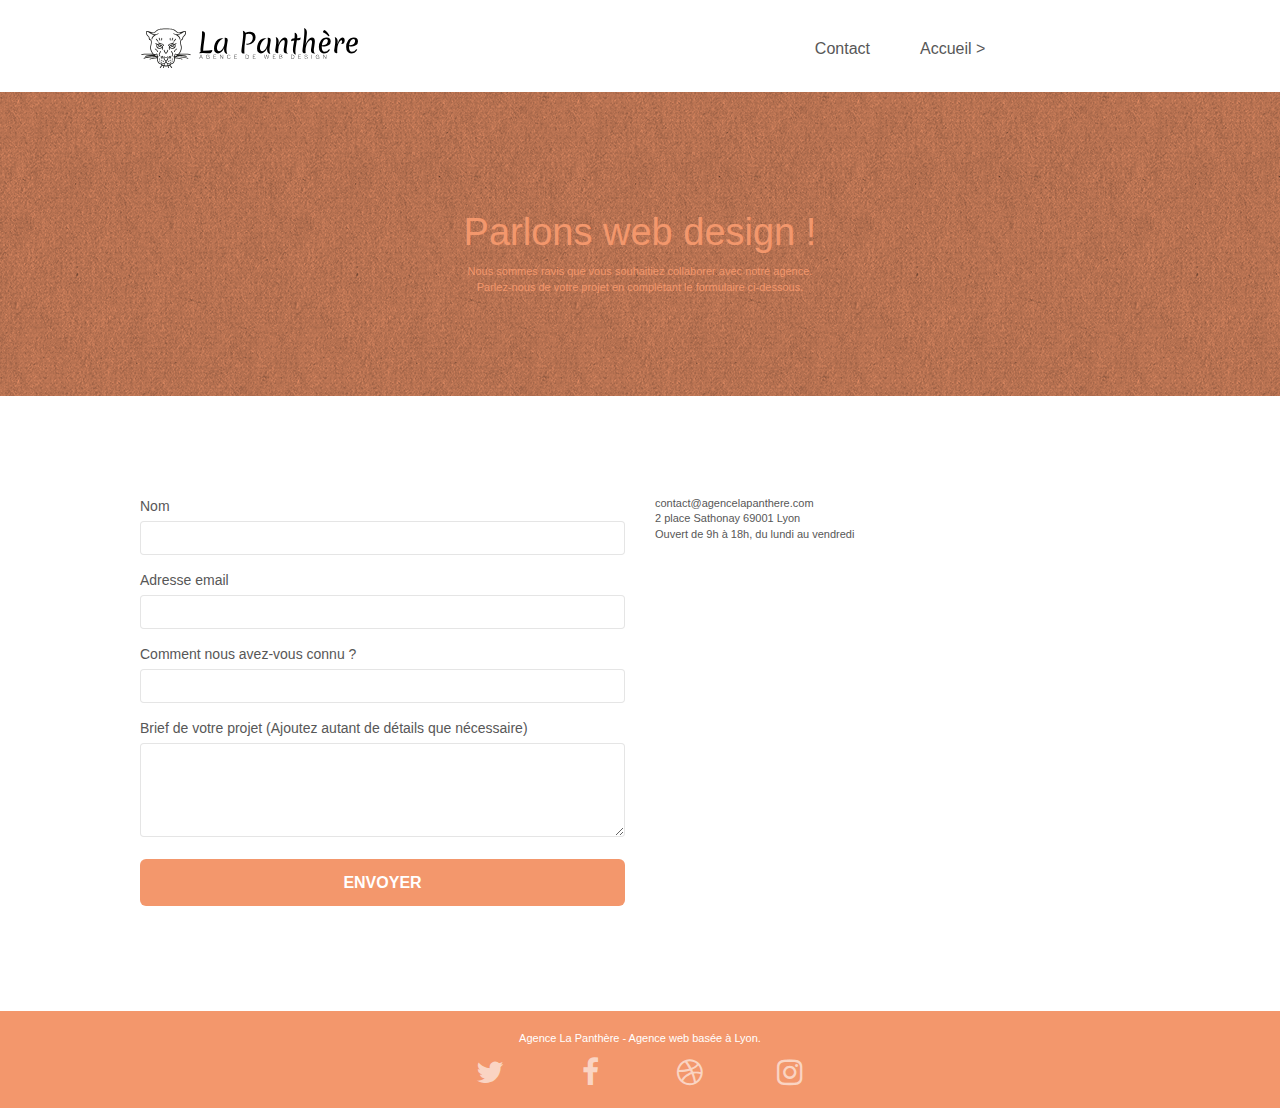
==== page2.html @ 28241323 "changing css path" ====
<!doctype html>
<html lang="fr">
<head>
    <meta charset="UTF-8">
	<!-- https://stackoverflow.com/questions/60154236/is-viewport-fit-cover-no-longer-working-on-the-ios-safari (fit-cover is no longer worjking on the IOS safari / Iphones...) -->
    <meta name="viewport" content="width=device-width, initial-scale=1.0, viewport-fit=cover">
    <meta name="keywords" content="Entreprise webdesign Lyon,Création de sites Web,Web design,Stratégie,Illustrations,Développement de sites Web,Agence de création de sites Web,Agence de marketing en ligne">
    <meta name="description" content="Notre agence de création de sites Web située à Lyon est spécialisée dans la conception et le développement de sites Web professionnels de qualité supérieure. Nous travaillons en étroite collaboration avec nos clients pour comprendre leurs besoins et leur offrir des solutions sur mesure qui répondent à leurs objectifs commerciaux. Que vous soyez une petite entreprise ou une grande organisation, nous avons l'expertise et les outils nécessaires pour vous aider à réussir en ligne.">
    <link rel="shortcut icon" type="image/png" href="favicon.jpg">
    
	<!-- lien modifié mise en page -->
	<link rel="stylesheet" type="text/css" href="./css/bootstrap.css">
	<link rel="stylesheet" type="text/css" href="style.css">
	<link rel="stylesheet" type="text/css" href="./css/font-awesome.css">
	<link rel="stylesheet" type="text/css" href="./css/et-line.css">
	
    <!-- Not found the first 3 scripts, maybe for later ? -->
	<script src="./js/jquery-2.1.0.min.js"></script>
	<script src="./js/bootstrap.min.js"></script>
	<script src="./js/blocs.min.js"></script>
	<script src="./js/jqBootstrapValidation.js"async></script>
	<script src="./js/formHandler.js"async></script>
    <title>La Panthère Contact</title>

    
<!-- Analytics -->
 
<!-- Analytics END -->
    
</head>
<body id="page2">
<!-- Principal conteneur -->
<div class="page-container">
    
<!-- bloc-0 -->
<header class="bloc bgc-white l-bloc " id="bloc-0">
	<div class="container bloc-sm">
		
		<nav class="navbar row">
			<div class="navbar-header">
				<a class="navbar-brand" href="index.html"><img src="img/agence-la-panthere-monochrome.svg" alt="atlanta web design logo" height="40" /></a>
			</div>
			<div class="collapse navbar-collapse navbar-1 special-dropdown-nav">
				<ul class="site-navigation nav navbar-nav">
					<li>
						<a href="index.html">Accueil &gt;</a>
					</li>
					<li>
						<a href="page2.html">Contact </a>
					</li>
				</ul>
			</div>
		</nav>
	</div>
</header>
<!-- bloc-0 END -->

<main>
<!-- bloc-6 -->
<div class="bloc bg-dots-bg bg-repeat bgc-atomic-tangerine d-bloc bloc-bg-texture texture-paper" id="bloc-6">
	<div class="container bloc-lg">
		<div class="row">
			<div class="col-sm-12">
				<h1 class="text-center hero-bloc-text tc-white">
					Parlons web design !
				</h1>
				<p class="text-center mg-lg tc-white tight-width-whitespace">
					Nous sommes ravis que vous souhaitiez collaborer avec notre agence.<br>
					Parlez-nous de votre projet en complétant le formulaire ci-dessous.
				</p>
			</div>
		</div>
	</div>
</div>
<!-- bloc-6 END -->

<!-- bloc-7 -->
<div class="bloc bgc-white l-bloc" id="bloc-7">
	<div class="container bloc-lg">
		<div class="row">
			<div class="col-sm-6">
				<form id="form_1" novalidate success-msg="Your message has been sent." fail-msg="Sorry it seems that our mail server is not responding, Sorry for the inconvenience!">
					<div class="form-group">
						<label>
							Nom
						</label>
						<input id="name" class="form-control" required />
					</div>
					<div class="form-group">
						<label>
							Adresse email
						</label>
						<input id="email" class="form-control" type="email" required />
					</div>
					<div class="form-group">
						<label>
							Comment nous avez-vous connu ?
						</label>
						<input class="form-control" type="email" required id="input_504" />
					</div>
					<div class="form-group">
						<label>
							Brief de votre projet (Ajoutez autant de détails que nécessaire)<br>
						</label><textarea id="message" class="form-control" rows="4" cols="50" required></textarea>
					</div> 
					<button class="bloc-button btn btn-lg btn-block cta-hero btn-atomic-tangerine" type="submit">
						Envoyer
					</button>
				</form>
			</div>
			<div class="col-sm-6">
				<p>
					contact@agencelapanthere.com<br>2 place Sathonay 69001 Lyon<br>Ouvert de 9h à 18h, du lundi au vendredi<br>
				</p>
			</div>
		</div>
	</div>
</div>
<!-- bloc-7 END -->

<!-- ScrollToTop Button -->
<a class="bloc-button btn btn-d scrollToTop" onclick="scrollToTarget('1')"><span class="fa fa-chevron-up"></span></a>
<!-- ScrollToTop Button END-->
</main>

<!-- Footer - bloc-8 -->
<footer class="bloc bgc-atomic-tangerine d-bloc" id="bloc-8">
	<div class="container bloc-sm">
		<div class="row">
			<div class="col-sm-12">
				<p class="text-center white">
					Agence La Panthère - Agence web basée à Lyon.<br>
				</p>
				<div class="row row-no-gutters social">
					<div class="col-sm-3">
						<div class="text-center">
							<a class="social" href="index.html"><span class="fa fa-twitter icon-md"></span></a>
						</div>
					</div>
					<div class="col-sm-3">
						<div class="text-center">
							<a class="social" href="index.html"><span class="fa fa-facebook icon-md"></span></a>
						</div>
					</div>
					<div class="col-sm-3">
						<div class="text-center">
							<a class="social" href="index.html"><span class="fa fa-dribbble icon-md"></span></a>
						</div>
					</div>
					<div class="col-sm-3">
						<div class="text-center">
							<a class="social" href="index.html"><span class="fa fa-instagram icon-md"></span></a>
						</div>
					</div>
				</div>
			</div>
		</div>
	</div>
</footer>
<!-- Footer - bloc-8 END -->

</div>
<!-- Principal conteneur END -->
    

</body>
</html>
---- style.css ----
body {
    margin: 0;
    padding: 0;
    background: #FFF;
    overflow-x: hidden;
    -webkit-font-smoothing: antialiased;
    -moz-osx-font-smoothing: grayscale;
}

a,
button {
    transition: all .3s ease-in-out;
    outline: none!important;
}

a:hover {
    text-decoration: none;
    cursor: pointer;
}

#page-loading-blocs-notifaction {
    position: fixed;
    top: 0;
    bottom: 0;
    width: 100%;
    z-index: 100000;
    background: #FFFFFF url("img/pageload-spinner.gif") no-repeat center center;
}

.bloc {
    width: 100%;
    clear: both;
    background: 50% 50% no-repeat;
    padding: 0 50px;
    -webkit-background-size: cover;
    -moz-background-size: cover;
    -o-background-size: cover;
    background-size: cover;
    position: relative;
}

.bloc .container {
    padding-left: 0;
    padding-right: 0;
}

.bloc-lg {
    padding: 100px 50px;
}

.bloc-md {
    padding: 50px;
}

.bloc-sm {
    padding: 20px 50px;
}

.bg-center,
.bg-l-edge,
.bg-r-edge,
.bg-t-edge,
.bg-b-edge,
.bg-tl-edge,
.bg-bl-edge,
.bg-tr-edge,
.bg-br-edge,
.bg-repeat {
    -webkit-background-size: auto!important;
    -moz-background-size: auto!important;
    -o-background-size: auto!important;
    background-size: auto!important;
}

.bg-repeat {
    background: repeat;
}

.bg-t-edge {
    background: top no-repeat;
}

.bloc-bg-texture::before {
    content: "";
    background-size: 2px 2px;
    position: absolute;
    top: 0;
    bottom: 0;
    left: 0;
    right: 0;
}

.texture-paper::before {
    background: url("img/texture-paper.png");
    background-size: 280px 280px;
}

.b-parallax {
    background-attachment: fixed;
}

.d-bloc {
    color: rgba(255, 255, 255, .7);
}

.d-bloc button:hover {
    color: rgba(255, 255, 255, .9);
}

.d-bloc .icon-round,
.d-bloc .icon-square,
.d-bloc .icon-rounded,
.d-bloc .icon-semi-rounded-a,
.d-bloc .icon-semi-rounded-b {
    border-color: rgba(255, 255, 255, .9);
}

.d-bloc .divider-h span {
    border-color: rgba(255, 255, 255, .2);
}

.d-bloc .a-btn,
.d-bloc .navbar a,
.d-bloc .navbar-brand,
.d-bloc a .icon-sm,
.d-bloc a .icon-md,
.d-bloc a .icon-lg,
.d-bloc a .icon-xl,
.d-bloc h1 a,
.d-bloc h2 a,
.d-bloc h3 a,
.d-bloc h4 a,
.d-bloc h5 a,
.d-bloc h6 a,
.d-bloc p a {
    color: rgba(255, 255, 255, .6);
}

.d-bloc .a-btn:hover,
.d-bloc .navbar a:hover,
.d-bloc .navbar-brand:hover,
.d-bloc a:hover .icon-sm,
.d-bloc a:hover .icon-md,
.d-bloc a:hover .icon-lg,
.d-bloc a:hover .icon-xl,
.d-bloc h1 a:hover,
.d-bloc h2 a:hover,
.d-bloc h3 a:hover,
.d-bloc h4 a:hover,
.d-bloc h5 a:hover,
.d-bloc h6 a:hover,
.d-bloc p a:hover {
    color: rgba(255, 255, 255, 1);
}

.d-bloc .navbar-toggle .icon-bar {
    background: rgba(255, 255, 255, 1);
}

.d-bloc .btn-wire,
.d-bloc .btn-wire:hover {
    color: rgba(255, 255, 255, 1);
    border-color: rgba(255, 255, 255, 1);
}

.d-bloc .panel {
    color: rgba(0, 0, 0, .5);
}

.d-bloc .panel button:hover {
    color: rgba(0, 0, 0, .7);
}

.d-bloc .panel icon {
    border-color: rgba(0, 0, 0, .7);
}

.d-bloc .panel .divider-h span {
    border-color: rgba(0, 0, 0, .1);
}

.d-bloc .panel .a-btn {
    color: rgba(0, 0, 0, .6);
}

.d-bloc .panel .a-btn:hover {
    color: rgba(0, 0, 0, 1);
}

.d-bloc .panel .btn-wire,
.d-bloc .panel .btn-wire:hover {
    color: rgba(0, 0, 0, .7);
    border-color: rgba(0, 0, 0, .3);
}

.d-bloc .panel,
.l-bloc {
    color: rgba(0, 0, 0, .5);
}

.d-bloc .panel button:hover,
.l-bloc button:hover {
    color: rgba(0, 0, 0, .7);
}

.l-bloc .icon-round,
.l-bloc .icon-square,
.l-bloc .icon-rounded,
.l-bloc .icon-semi-rounded-a,
.l-bloc .icon-semi-rounded-b {
    border-color: rgba(0, 0, 0, .7);
}

.d-bloc .panel .divider-h span,
.l-bloc .divider-h span {
    border-color: rgba(0, 0, 0, .1);
}

.d-bloc .panel .a-btn,
.l-bloc .a-btn,
.l-bloc .navbar a,
.l-bloc .navbar-brand,
.l-bloc a .icon-sm,
.l-bloc a .icon-md,
.l-bloc a .icon-lg,
.l-bloc a .icon-xl,
.l-bloc h1 a,
.l-bloc h2 a,
.l-bloc h3 a,
.l-bloc h4 a,
.l-bloc h5 a,
.l-bloc h6 a,
.l-bloc p a {
    color: rgba(0, 0, 0, .6);
}

.d-bloc .panel .a-btn:hover,
.l-bloc .a-btn:hover,
.l-bloc .navbar a:hover,
.l-bloc .navbar-brand:hover,
.l-bloc a:hover .icon-sm,
.l-bloc a:hover .icon-md,
.l-bloc a:hover .icon-lg,
.l-bloc a:hover .icon-xl,
.l-bloc h1 a:hover,
.l-bloc h2 a:hover,
.l-bloc h3 a:hover,
.l-bloc h4 a:hover,
.l-bloc h5 a:hover,
.l-bloc h6 a:hover,
.l-bloc p a:hover {
    color: rgba(0, 0, 0, 1);
}

.l-bloc .navbar-toggle .icon-bar {
    color: rgba(0, 0, 0, .6);
}

.d-bloc .panel .btn-wire,
.d-bloc .panel .btn-wire:hover,
.l-bloc .btn-wire,
.l-bloc .btn-wire:hover {
    color: rgba(0, 0, 0, .7);
    border-color: rgba(0, 0, 0, .3);
}

.voffset {
    margin-top: 30px;
}

.voffset-lg {
    margin-top: 80px;
}

.row-no-gutters {
    margin-right: 0;
    margin-left: 0;
}

.row.row-no-gutters > [class^="col-"],
.row.row-no-gutters > [class*=" col-"] {
    padding-right: 0;
    padding-left: 0;
}

#bloc-1-hero h1 {
    font-size: 32px;
}

.navbar {
    margin-bottom: 0;
    z-index: 1;
}

.navbar-brand {
    height: auto;
    padding: 3px 15px;
    font-size: 25px;
    font-weight: normal;
    font-weight: 600;
    line-height: 44px;
}

.navbar-brand img {
    max-height: 200px;
    margin: 0 5px 0 0;
    display: inline;
}

.navbar-brand img[src$=svg] {
    min-width: 100px;
}

.nav-center .navbar-brand img {
    margin: 0;
}

.navbar .nav {
    padding-top: 2px;
    margin-right: -16px;
    float: right;
    z-index: 1;
}

.nav > li {
    float: left;
    margin-top: 4px;
    font-size: 16px;
}

.navbar-nav .open .dropdown-menu > li > a {
    text-align: inherit;
}

.nav > li a:hover,
.nav > li a:focus {
    background: transparent;
}

.navbar-toggle {
    margin: 10px 10px 0 0;
    border: 0px;
}

.navbar-toggle:hover {
    background: transparent!important;
}

.navbar-toggle .icon-bar {
    background-color: rgba(0, 0, 0, .5);
    width: 26px;
}

.nav-invert .navbar .nav {
    float: left;
}

.nav-invert .navbar-header,
.nav-invert .navbar-brand {
    float: right;
    position: relative;
    z-index: 2;
}

@media (min-width: 768px) {
    .site-navigation {
    display: flex;
    gap: 2rem;
    min-width: 100%;
    position: absolute;
    top: 50%;
    left: -13%;
    transform: translate(0, -50%);
    -webkit-transform: translateY(-50%);
    flex-direction: row-reverse;
    }
    .nav > li .dropdown-menu a,
    .nav > li .dropdown-menu a:hover {
        color: #484848;
    }
    .nav-invert .site-navigation {
        left: 0;
        right: 0;
    }
    .nav-center {
        text-align: center;
    }
    .nav-center .navbar-header {
        width: 100%;
    }
    .nav-center .navbar-header,
    .nav-center .navbar-brand,
    .nav-center .nav > li {
        float: none;
        display: inline-block;
    }
    .nav-center .site-navigation {
        position: relative;
        width: 100%;
        right: 0;
        margin-right: 0px;
        margin-top: 20px;
    }
    .nav-center.mini-nav .navbar-toggle {
        float: none;
        margin: 10px auto 0;
    }
}

.nav > li > .dropdown a {
    background: none!important;
    display: block;
    padding: 14px 15px;
}

nav .caret {
    margin: 0 5px;
}

.dropdown-menu .dropdown-menu {
    top: -8px;
    left: 100%;
}

.dropdown-menu .dropmenu-flow-right {
    top: 100%;
    left: 0;
    margin-left: -1px;
    border-top-left-radius: 0;
    border-top-right-radius: 0;
}

.dropdown-menu .dropdown span {
    border: 4px solid black;
    border-top-color: transparent;
    border-right-color: transparent;
    border-bottom-color: transparent;
    margin: 6px -5px 0 0!important;
    float: right;
}

.mg-md {
    margin-top: 10px;
    margin-bottom: 20px;
}

.mg-lg {
    margin-top: 10px;
    margin-bottom: 40px;
}

.btn {
    margin: 0 5px 5px 0;
}

.btn.pull-right {
    margin: 0 0 5px 5px;
}

.btn-d,
.btn-d:hover,
.btn-d:focus {
    color: #FFF;
    background: rgba(0, 0, 0, .3);
}

button {
    outline: none!important;
}

.btn-rd {
    border-radius: 40px;
}

.btn-clean {
    border: 1px solid rgba(0, 0, 0, .08);
    border-bottom-color: rgba(0, 0, 0, .1);
    text-shadow: 0 1px 0 rgba(0, 0, 1, .1);
    box-shadow: 0 1px 3px rgba(0, 0, 1, .25), inset 0 1px 0 0 rgba(255, 255, 255, .15);
}

.icon-md {
    font-size: 30px!important;
}

.icon-lg {
    font-size: 60px!important;
}

.sm-shadow {
    text-shadow: 0 1px 2px rgba(0, 0, 0, .3);
}

.panel-sq,
.panel-sq .panel-heading,
.panel-sq .panel-footer {
    border-radius: 0;
}

.panel-rd {
    border-radius: 30px;
}

.panel-rd .panel-heading {
    border-radius: 29px 29px 0 0;
}

.panel-rd .panel-footer {
    border-radius: 0 0 29px 29px;
}

.form-control {
    border-color: rgba(0, 0, 0, .1);
    box-shadow: none;
}

.scrollToTop {
    width: 40px;
    height: 40px;
    position: fixed;
    bottom: 20px;
    right: 20px;
    opacity: 0;
    z-index: 500;
    transition: all .3s ease-in-out;
}

.scrollToTop span {
    margin-top: 6px;
}

.showScrollTop {
    font-size: 14px;
    opacity: 1;
}

a[data-lightbox] {
    position: relative;
    display: block;
    text-align: center;
}

a[data-lightbox]:hover::before {
    content: "+";
    font-family: "HelveticaNeue-Light", "Helvetica Neue Light", "Helvetica Neue", Helvetica, Arial;
    font-size: 32px;
    width: 50px;
    height: 50px;
    margin-left: -25px;
    border-radius: 50%;
    background: rgba(0, 0, 0, .6);
    color: #FFF;
    font-weight: 100;
    z-index: 1;
    position: absolute;
    top: 50%;
    transform: translateY(-50%);
    -webkit-transform: translateY(-50%);
}

a[data-lightbox]:hover img {
    opacity: 0.6;
    -webkit-animation-fill-mode: none;
    animation-fill-mode: none;
}

#lightbox-modal {
    display: flex;
    align-items: center;
}

#lightbox-modal .modal-dialog {
    width: 90%;
    max-width: 900px;
    margin: 0 auto 0;
}

#lightbox-modal .modal-dialog img {
    max-height: 90vh;
    margin: 0 auto;
}

.lightbox-caption {
    padding: 20px;
    color: #FFF;
    background: rgba(0, 0, 0, .5);
    position: absolute;
    left: 15px;
    right: 15px;
    bottom: 5px;
}

.close-lightbox {
    color: #FFF;
    font-size: 30px;
    position: absolute;
    top: 20px;
    right: 20px;
    z-index: 20;
    background: rgba(0, 0, 0, .5);
    border: none;
    line-height: 30px;
    padding: 0 9px 5px;
    opacity: 0.3;
}

.close-lightbox:hover,
.next-lightbox:hover,
.prev-lightbox:hover {
    opacity: 1.0;
    color: #FFF;
}

.next-lightbox,
.prev-lightbox {
    font-size: 20px;
    color: rgba(255, 255, 255, .9);
    background: rgba(0, 0, 0, .5);
    transition: all .2s ease-in-out;
    position: absolute;
    top: 45%;
    z-index: 1;
    opacity: 0.4;
}

.next-lightbox {
    padding: 6px 8px 1px 13px;
    right: 25px;
}

.prev-lightbox {
    padding: 6px 13px 1px 10px;
    left: 25px;
}

.snapshot-lb .modal-body {
    padding-bottom: 45px;
}

.snapshot-lb .lightbox-caption {
    padding: 0;
    color: rgba(0, 0, 0, .5);
    background: none;
}

h1,
h2,
h3,
h4,
h5,
h6,
p,
label,
.btn,
a {
    font-family: "helvetica";
    font-weight: 400;
    color: #575757!important;
}

.container {
    max-width: 1000px;
}

.hero-bloc-text {
    font-size: 38px;
}

.hero-bloc-text-sub {
    font-size: 36px;
}

.statement-bloc-text {
    line-height: 26px;
    font-style: italic;
    font-size: 20px;
    text-align: center;
    font-weight: lighter;
    max-width: 520px;
    margin: auto auto auto auto;
}

p {
    font-size: 11px;
}

.tight-width-whitespace {
    max-width: 600px;
    margin: auto auto auto auto;
}

.h1 {
    font-size: 20px;
    font-family: "Open Sans";
}

.cta-hero {
    margin-top: 22px;
    color: #FFFFFF!important;
    text-transform: uppercase;
    padding: 12px 28px 12px 28px;
    font-size: 16px;
    font-weight: 700;
}

.social {
    max-width: 400px;
    margin: auto auto auto auto;
}

h2 {
    font-size: 22px;
    line-height: 1.4em;
}

h3 {
    font-size: 15px;
    text-transform: uppercase;
    font-weight: 700;
    color: #333333!important;
}

.med-width-whitespace {
    max-width: 800px;
    margin: auto auto auto auto;
    box-shadow: 0px 0px 0px #000000;
}

h1 {
    color: #333333!important;
}

h4 {
    color: #333333!important;
}

.icons {
    margin-bottom: 14px;
    margin-top: 24px;
}

.white {
    color: #FFFFFF!important;
}

.portfolio-thumb {
    margin-bottom: 24px;
}

.portfolio-row {
    margin-bottom: 44px;
    margin-top: 50px;
}

.avatar {
    box-shadow: 0px 4px 9px rgba(0, 0, 0, 0.3);
}

.black-background {
    background-color: rgba(165, 147, 99, 0.7);
    padding: 40px 40px 40px 40px;
}

.bold-link {
    font-weight: 900;
    text-decoration: underline!important;
}

.bgc-white {
    background-color: #FFFFFF;
}

.bgc-dark-slate-blue {
    background-color: #364577;
}

.bgc-atomic-tangerine {
    background-color: #F3976C;
}

.tc-white {
    color: #F3976C!important;
}

.btn-atomic-tangerine {
    background: #F3976C;
    color: #FFFFFF!important;
}

.btn-atomic-tangerine:hover {
    background: #c27956!important;
    color: #FFFFFF!important;
}

.ltc-white {
    color: #FFFFFF!important;
}

.ltc-white:hover {
    color: #cccccc!important;
}

.ltc-atomic-tangerine {
    color: #F3976C!important;
}

.ltc-atomic-tangerine:hover {
    color: #c27956!important;
}

.icon-dark-slate-blue {
    color: #364577!important;
    border-color: #364577!important;
}

.bg-dots-bg {
    background-image: url("img/dots-bg.png");
}

.bg-lines-h2-bg {
    background-image: url("img/lines-h2-bg.png");
}

.bg-banniere {
    background-image: url("img/agence-la-panthere.jpg");
}

.bg-presentation {
    background-image: url("img/image-de-presentation.bmp");
}

@media (max-width: 1024px) {
    .bloc {
        padding-left: 20px;
        padding-right: 20px;
    }
    .bloc.full-width-bloc,
    .bloc-tile-2.full-width-bloc .container,
    .bloc-tile-3.full-width-bloc .container,
    .bloc-tile-4.full-width-bloc .container {
        padding-left: 0;
        padding-right: 0;
    }
}

@media (max-width: 992px) and (min-width: 768px) {
    .navbar .nav {
        max-width: 80%
    }
    .nav-center.navbar .nav {
        max-width: 100%
    }
}

@media only screen and (min-device-width: 768px) and (max-device-width: 1024px) and (orientation: landscape) {
    .b-parallax {
        background-attachment: scroll;
    }
}

@media only screen and (min-device-width: 1024px) and (max-device-width: 1366px) and (-webkit-min-device-pixel-ratio: 1.5) {
    .b-parallax {
        background-attachment: scroll;
    }
}

@media (max-width: 991px) {
    .container {
        width: 100%;
    }
    .b-parallax {
        background-attachment: scroll;
    }
    .page-container,
    #hero-bloc {
        overflow-x: hidden;
        position: relative;
    }
    .bloc {
        padding-left: constant(safe-area-inset-left);
        padding-right: constant(safe-area-inset-right);
    }
    .bloc-group,
    .bloc-group .bloc {
        display: block;
        width: 100%;
    }
    .bloc-fill-screen .fill-bloc-top-edge,
    .bloc-fill-screen .fill-bloc-bottom-edge {
        padding: 0 20px;
        padding-left: constant(safe-area-inset-left);
        padding-right: constant(safe-area-inset-right);
    }
}

@media (max-width: 767px) {
    .page-container {
        overflow-x: hidden;
        position: relative;
    }
    h1,
    h2,
    h3,
    h4,
    h5,
    h6,
    p,
    #disqus_thread {
        padding-left: 10px!important;
        padding-right: 10px!important;
    }
    .b-parallax {
        background-attachment: scroll;
    }
    .navbar .nav {
        padding-top: 0;
        border-top: 1px solid rgba(0, 0, 0, .2);
        float: none!important;
    }
    .navbar.row {
        margin-left: 0;
        margin-right: 0;
    }
    .site-navigation {
        position: inherit;
        transform: none;
        -webkit-transform: none;
        -ms-transform: none;
    }
    .nav > li {
        margin-top: 0;
        border-bottom: 1px solid rgba(0, 0, 0, .1);
        background: rgba(0, 0, 0, .05);
        text-align: left;
        padding-left: 15px;
        width: 100%;
    }
    .nav > li:hover {
        background: rgba(0, 0, 0, .08);
    }
    .dropdown .dropdown a .caret {
        float: none;
        margin: 5px 0 0 10px!important;
        border: 4px solid black;
        border-bottom-color: transparent;
        border-right-color: transparent;
        border-left-color: transparent;
    }
    #hero-bloc .navbar .nav {
        background: rgba(0, 0, 0, .8);
    }
    #hero-bloc .navbar .nav a {
        color: rgba(255, 255, 255, .6);
    }
    .hero {
        padding: 50px 0;
    }
    .hero-nav {
        left: -1px;
        right: -1px;
    }
    .navbar-collapse {
        padding: 0;
        overflow-x: hidden;
        -webkit-box-shadow: none;
        box-shadow: none;
    }
    .navbar-brand img {
        max-height: 40px;
        width: auto;
    }
    .nav-invert .navbar-header {
        float: none;
        width: 100%;
    }
    .nav-invert .navbar-toggle {
        float: left;
        margin-left: 10px;
    }
    .bloc {
        padding-left: 0;
        padding-right: 0;
    }
    .bloc-xxl,
    .bloc-xl,
    .bloc-lg {
        padding: 40px 0;
    }
    .bloc-sm,
    .bloc-md {
        padding-left: 0;
        padding-right: 0;
    }
    .bloc-tile-2 .container,
    .bloc-tile-3 .container,
    .bloc-tile-4 .container,
    .bloc-fill-screen .fill-bloc-top-edge,
    .bloc-fill-screen .fill-bloc-bottom-edge {
        padding-left: 0;
        padding-right: 0;
    }
    .a-block {
        padding: 0 10px;
    }
    .btn-dwn {
        display: none;
    }
    .voffset {
        margin-top: 5px;
    }
    .voffset-md {
        margin-top: 20px;
    }
    .voffset-lg {
        margin-top: 30px;
    }
    form {
        padding: 5px;
    }
    .close-lightbox {
        display: inline-block;
    }
    .blocsapp-device-iphone5 {
        background-size: 216px 425px;
        padding-top: 60px;
        width: 216px;
        height: 425px;
    }
    .blocsapp-device-iphone5 img {
        width: 180px;
        height: 320px;
    }
}

@media (max-width: 400px) {
    .bloc {
        padding-left: 0;
        padding-right: 0;
    }
}

@media (max-width: 767px) {
    .bloc-mob-center-text {
        text-align: center;
    }
}
---- css/et-line.css ----
@font-face {
    font-family: et-line;
    src: url(../fonts/et-line.eot);
    src: url(../fonts/et-line.eot?#iefix) format('embedded-opentype'), url(../fonts/et-line.woff) format('woff'), url(../fonts/et-line.ttf) format('truetype'), url(../fonts/et-line.svg#et-line) format('svg');
    font-weight: 400;
    font-style: normal
}

.et-icon-adjustments,
.et-icon-alarmclock,
.et-icon-anchor,
.et-icon-aperture,
.et-icon-attachment,
.et-icon-bargraph,
.et-icon-basket,
.et-icon-beaker,
.et-icon-bike,
.et-icon-book-open,
.et-icon-briefcase,
.et-icon-browser,
.et-icon-calendar,
.et-icon-camera,
.et-icon-caution,
.et-icon-chat,
.et-icon-circle-compass,
.et-icon-clipboard,
.et-icon-clock,
.et-icon-cloud,
.et-icon-compass,
.et-icon-desktop,
.et-icon-dial,
.et-icon-document,
.et-icon-documents,
.et-icon-download,
.et-icon-dribbble,
.et-icon-edit,
.et-icon-envelope,
.et-icon-expand,
.et-icon-facebook,
.et-icon-flag,
.et-icon-focus,
.et-icon-gears,
.et-icon-genius,
.et-icon-gift,
.et-icon-global,
.et-icon-globe,
.et-icon-googleplus,
.et-icon-grid,
.et-icon-happy,
.et-icon-hazardous,
.et-icon-heart,
.et-icon-hotairballoon,
.et-icon-hourglass,
.et-icon-key,
.et-icon-laptop,
.et-icon-layers,
.et-icon-lifesaver,
.et-icon-lightbulb,
.et-icon-linegraph,
.et-icon-linkedin,
.et-icon-lock,
.et-icon-magnifying-glass,
.et-icon-map,
.et-icon-map-pin,
.et-icon-megaphone,
.et-icon-mic,
.et-icon-mobile,
.et-icon-newspaper,
.et-icon-notebook,
.et-icon-paintbrush,
.et-icon-paperclip,
.et-icon-pencil,
.et-icon-phone,
.et-icon-picture,
.et-icon-pictures,
.et-icon-piechart,
.et-icon-presentation,
.et-icon-pricetags,
.et-icon-printer,
.et-icon-profile-female,
.et-icon-profile-male,
.et-icon-puzzle,
.et-icon-quote,
.et-icon-recycle,
.et-icon-refresh,
.et-icon-ribbon,
.et-icon-rss,
.et-icon-sad,
.et-icon-scissors,
.et-icon-scope,
.et-icon-search,
.et-icon-shield,
.et-icon-speedometer,
.et-icon-strategy,
.et-icon-streetsign,
.et-icon-tablet,
.et-icon-target,
.et-icon-telescope,
.et-icon-toolbox,
.et-icon-tools,
.et-icon-tools-2,
.et-icon-trophy,
.et-icon-tumblr,
.et-icon-twitter,
.et-icon-upload,
.et-icon-video,
.et-icon-wallet,
.et-icon-wine {
    font-family: et-line;
    speak: none;
    font-style: normal;
    font-weight: 400;
    font-variant: normal;
    text-transform: none;
    line-height: 1;
    -webkit-font-smoothing: antialiased;
    -moz-osx-font-smoothing: grayscale;
    display: inline-block
}

.et-icon-mobile:before {
    content: "\e000"
}

.et-icon-laptop:before {
    content: "\e001"
}

.et-icon-desktop:before {
    content: "\e002"
}

.et-icon-tablet:before {
    content: "\e003"
}

.et-icon-phone:before {
    content: "\e004"
}

.et-icon-document:before {
    content: "\e005"
}

.et-icon-documents:before {
    content: "\e006"
}

.et-icon-search:before {
    content: "\e007"
}

.et-icon-clipboard:before {
    content: "\e008"
}

.et-icon-newspaper:before {
    content: "\e009"
}

.et-icon-notebook:before {
    content: "\e00a"
}

.et-icon-book-open:before {
    content: "\e00b"
}

.et-icon-browser:before {
    content: "\e00c"
}

.et-icon-calendar:before {
    content: "\e00d"
}

.et-icon-presentation:before {
    content: "\e00e"
}

.et-icon-picture:before {
    content: "\e00f"
}

.et-icon-pictures:before {
    content: "\e010"
}

.et-icon-video:before {
    content: "\e011"
}

.et-icon-camera:before {
    content: "\e012"
}

.et-icon-printer:before {
    content: "\e013"
}

.et-icon-toolbox:before {
    content: "\e014"
}

.et-icon-briefcase:before {
    content: "\e015"
}

.et-icon-wallet:before {
    content: "\e016"
}

.et-icon-gift:before {
    content: "\e017"
}

.et-icon-bargraph:before {
    content: "\e018"
}

.et-icon-grid:before {
    content: "\e019"
}

.et-icon-expand:before {
    content: "\e01a"
}

.et-icon-focus:before {
    content: "\e01b"
}

.et-icon-edit:before {
    content: "\e01c"
}

.et-icon-adjustments:before {
    content: "\e01d"
}

.et-icon-ribbon:before {
    content: "\e01e"
}

.et-icon-hourglass:before {
    content: "\e01f"
}

.et-icon-lock:before {
    content: "\e020"
}

.et-icon-megaphone:before {
    content: "\e021"
}

.et-icon-shield:before {
    content: "\e022"
}

.et-icon-trophy:before {
    content: "\e023"
}

.et-icon-flag:before {
    content: "\e024"
}

.et-icon-map:before {
    content: "\e025"
}

.et-icon-puzzle:before {
    content: "\e026"
}

.et-icon-basket:before {
    content: "\e027"
}

.et-icon-envelope:before {
    content: "\e028"
}

.et-icon-streetsign:before {
    content: "\e029"
}

.et-icon-telescope:before {
    content: "\e02a"
}

.et-icon-gears:before {
    content: "\e02b"
}

.et-icon-key:before {
    content: "\e02c"
}

.et-icon-paperclip:before {
    content: "\e02d"
}

.et-icon-attachment:before {
    content: "\e02e"
}

.et-icon-pricetags:before {
    content: "\e02f"
}

.et-icon-lightbulb:before {
    content: "\e030"
}

.et-icon-layers:before {
    content: "\e031"
}

.et-icon-pencil:before {
    content: "\e032"
}

.et-icon-tools:before {
    content: "\e033"
}

.et-icon-tools-2:before {
    content: "\e034"
}

.et-icon-scissors:before {
    content: "\e035"
}

.et-icon-paintbrush:before {
    content: "\e036"
}

.et-icon-magnifying-glass:before {
    content: "\e037"
}

.et-icon-circle-compass:before {
    content: "\e038"
}

.et-icon-linegraph:before {
    content: "\e039"
}

.et-icon-mic:before {
    content: "\e03a"
}

.et-icon-strategy:before {
    content: "\e03b"
}

.et-icon-beaker:before {
    content: "\e03c"
}

.et-icon-caution:before {
    content: "\e03d"
}

.et-icon-recycle:before {
    content: "\e03e"
}

.et-icon-anchor:before {
    content: "\e03f"
}

.et-icon-profile-male:before {
    content: "\e040"
}

.et-icon-profile-female:before {
    content: "\e041"
}

.et-icon-bike:before {
    content: "\e042"
}

.et-icon-wine:before {
    content: "\e043"
}

.et-icon-hotairballoon:before {
    content: "\e044"
}

.et-icon-globe:before {
    content: "\e045"
}

.et-icon-genius:before {
    content: "\e046"
}

.et-icon-map-pin:before {
    content: "\e047"
}

.et-icon-dial:before {
    content: "\e048"
}

.et-icon-chat:before {
    content: "\e049"
}

.et-icon-heart:before {
    content: "\e04a"
}

.et-icon-cloud:before {
    content: "\e04b"
}

.et-icon-upload:before {
    content: "\e04c"
}

.et-icon-download:before {
    content: "\e04d"
}

.et-icon-target:before {
    content: "\e04e"
}

.et-icon-hazardous:before {
    content: "\e04f"
}

.et-icon-piechart:before {
    content: "\e050"
}

.et-icon-speedometer:before {
    content: "\e051"
}

.et-icon-global:before {
    content: "\e052"
}

.et-icon-compass:before {
    content: "\e053"
}

.et-icon-lifesaver:before {
    content: "\e054"
}

.et-icon-clock:before {
    content: "\e055"
}

.et-icon-aperture:before {
    content: "\e056"
}

.et-icon-quote:before {
    content: "\e057"
}

.et-icon-scope:before {
    content: "\e058"
}

.et-icon-alarmclock:before {
    content: "\e059"
}

.et-icon-refresh:before {
    content: "\e05a"
}

.et-icon-happy:before {
    content: "\e05b"
}

.et-icon-sad:before {
    content: "\e05c"
}

.et-icon-facebook:before {
    content: "\e05d"
}

.et-icon-twitter:before {
    content: "\e05e"
}

.et-icon-googleplus:before {
    content: "\e05f"
}

.et-icon-rss:before {
    content: "\e060"
}

.et-icon-tumblr:before {
    content: "\e061"
}

.et-icon-linkedin:before {
    content: "\e062"
}

.et-icon-dribbble:before {
    content: "\e063"
}
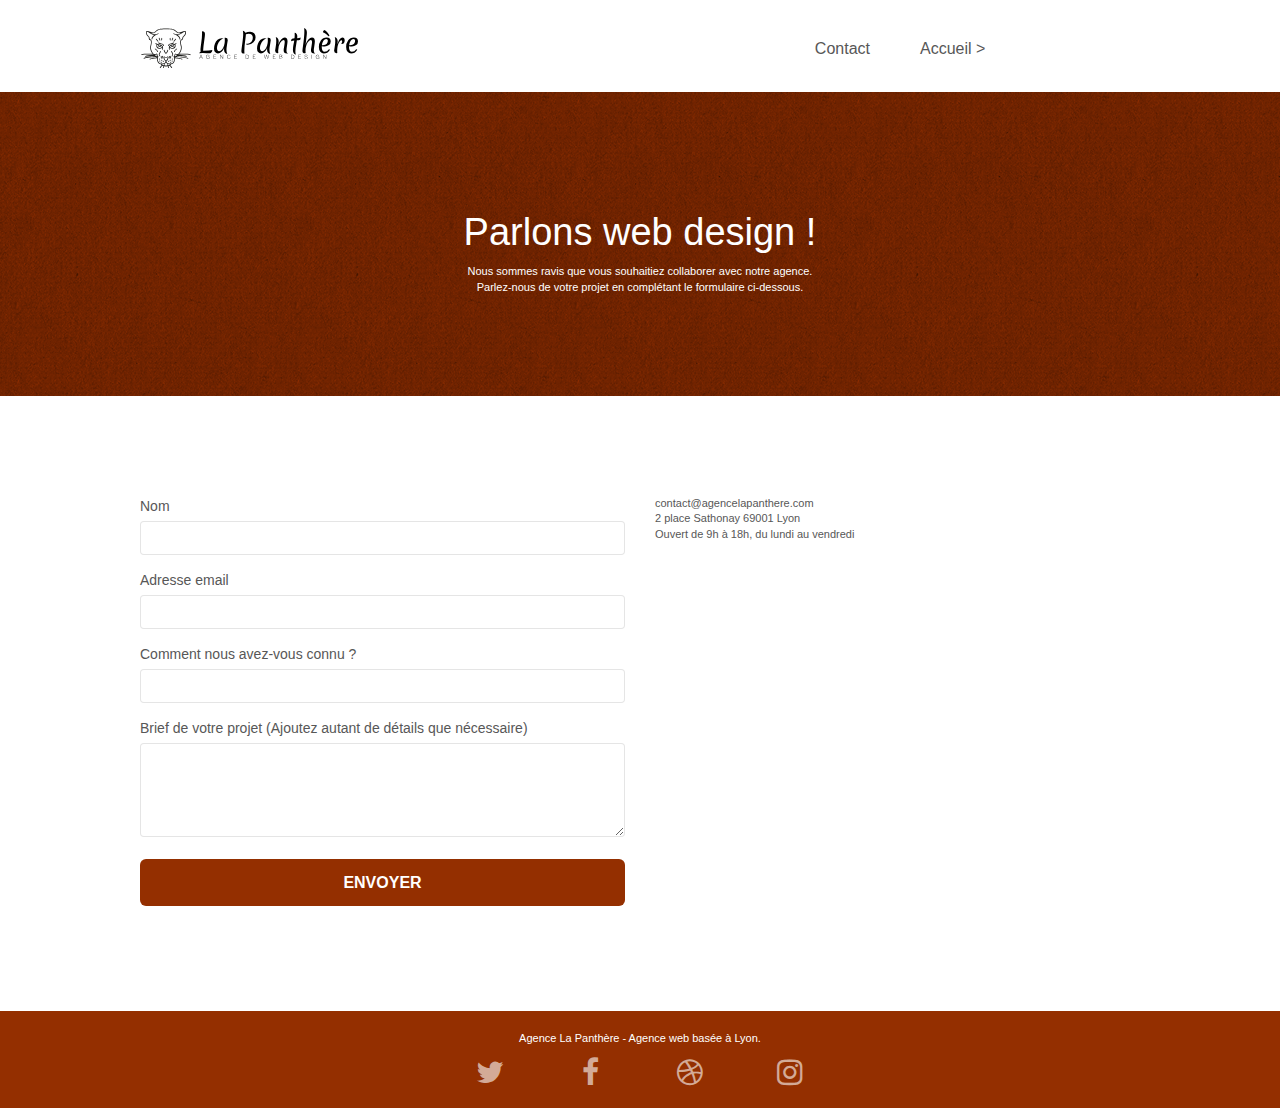
==== commit 0fb2209e: "changing orange color for accessibility" ====
--- a/page2.html
+++ b/page2.html
@@ -39,6 +39,9 @@
 		<nav class="navbar row">
 			<div class="navbar-header">
 				<a class="navbar-brand" href="index.html"><img src="img/agence-la-panthere-monochrome.svg" alt="atlanta web design logo" height="40" /></a>
+				<button id="nav-toggle" type="button" class="ui-navbar-toggle navbar-toggle" data-toggle="collapse" data-target=".navbar-1">
+					<span class="sr-only">Toggle navigation</span><span class="icon-bar"></span><span class="icon-bar"></span><span class="icon-bar"></span>
+				</button>
 			</div>
 			<div class="collapse navbar-collapse navbar-1 special-dropdown-nav">
 				<ul class="site-navigation nav navbar-nav">
--- a/style.css
+++ b/style.css
@@ -775,15 +775,15 @@
 }
 
 .bgc-atomic-tangerine {
-    background-color: #F3976C;
+    background-color: #942f00;
 }
 
 .tc-white {
-    color: #F3976C!important;
+    color: #ffffff!important;
 }
 
 .btn-atomic-tangerine {
-    background: #F3976C;
+    background: #942f00;
     color: #FFFFFF!important;
 }
 
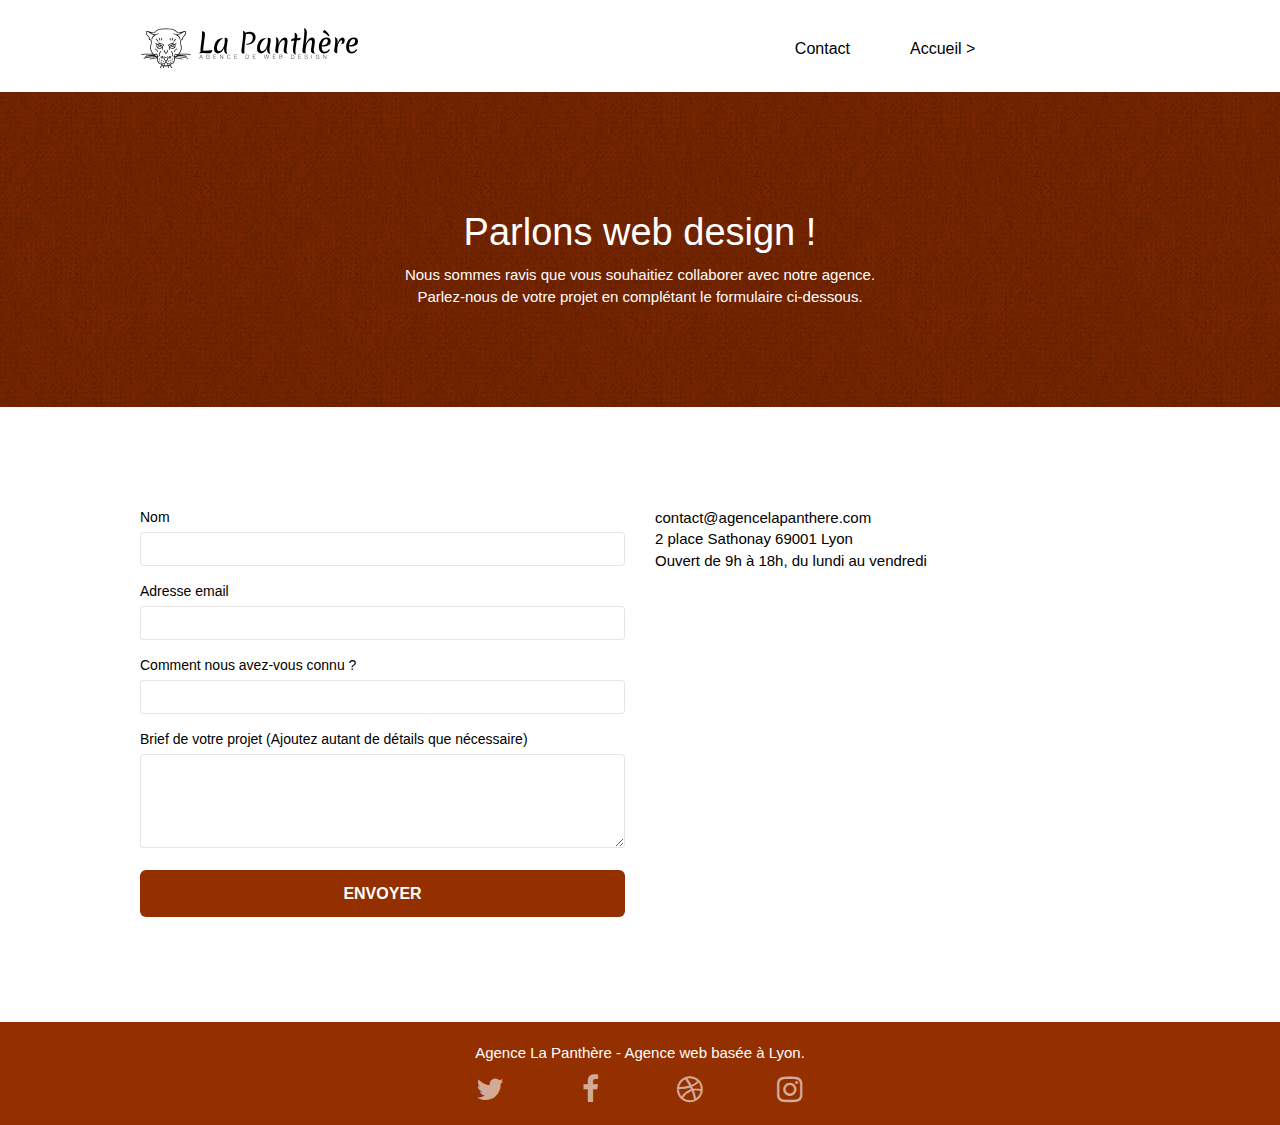
==== commit 917e046a: "found the probleme for navbar on js link page 2, redo .collapse to none on bootstrap" ====
--- a/page2.html
+++ b/page2.html
@@ -14,12 +14,12 @@
 	<link rel="stylesheet" type="text/css" href="./css/font-awesome.css">
 	<link rel="stylesheet" type="text/css" href="./css/et-line.css">
 	
-    <!-- Not found the first 3 scripts, maybe for later ? -->
-	<script src="./js/jquery-2.1.0.min.js"></script>
-	<script src="./js/bootstrap.min.js"></script>
-	<script src="./js/blocs.min.js"></script>
-	<script src="./js/jqBootstrapValidation.js"async></script>
-	<script src="./js/formHandler.js"async></script>
+    <!-- Lien modifiés pour la navbar -> redo de .collapse sur bootstrap -->
+	<script src="./js/jquery-2.1.0.js" async></script>
+	<script src="./js/bootstrap.js"async></script>
+	<script src="./js/blocs.js"async></script>
+	<script src="./js/jquery.touchSwipe.js"async></script>
+	<script src="./js/gmaps.js"async></script>
     <title>La Panthère Contact</title>
 
     
--- a/style.css
+++ b/style.css
@@ -6,7 +6,18 @@
     -webkit-font-smoothing: antialiased;
     -moz-osx-font-smoothing: grayscale;
 }
-
+p{
+    font-size: 15px;
+}
+.col-xs-12.col-md-8.col-md-offset-2.text-center p {
+    font-size: 22px; 
+    font-weight: normal;  
+}
+.thinText {
+    font-style: oblique;
+    color: rgb(0, 0, 0)!important;
+    font-size: 16px!important;
+}
 a,
 button {
     transition: all .3s ease-in-out;
@@ -655,7 +666,7 @@
 a {
     font-family: "helvetica";
     font-weight: 400;
-    color: #575757!important;
+    color: #000000!important;
 }
 
 .container {
@@ -681,7 +692,7 @@
 }
 
 p {
-    font-size: 11px;
+    font-size: 15px;
 }
 
 .tight-width-whitespace {
@@ -826,7 +837,7 @@
 }
 
 .bg-presentation {
-    background-image: url("img/image-de-presentation.bmp");
+    background-image: url("img/image-de-presentation.jpg");
 }
 
 @media (max-width: 1024px) {
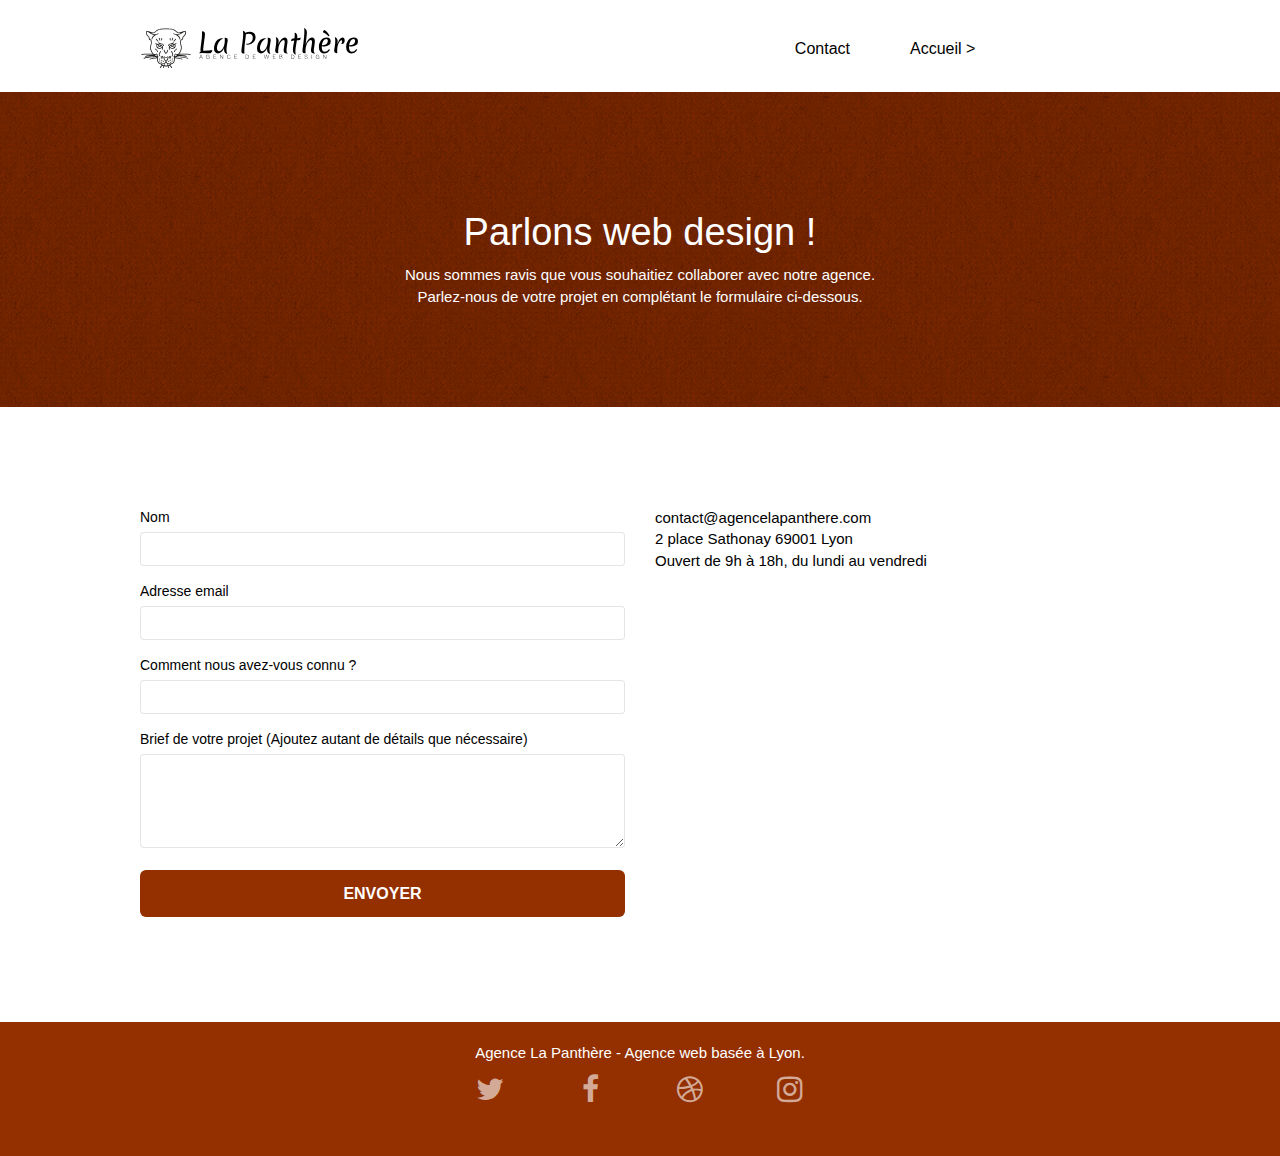
==== commit 2b26fecd: "debug : Adding text to social media links (class = hiddenLink) , with visibility:hidden in css" ====
--- a/page2.html
+++ b/page2.html
@@ -15,11 +15,11 @@
 	<link rel="stylesheet" type="text/css" href="./css/et-line.css">
 	
     <!-- Lien modifiés pour la navbar -> redo de .collapse sur bootstrap -->
-	<script src="./js/jquery-2.1.0.js" async></script>
-	<script src="./js/bootstrap.js"async></script>
-	<script src="./js/blocs.js"async></script>
-	<script src="./js/jquery.touchSwipe.js"async></script>
-	<script src="./js/gmaps.js"async></script>
+	<script src="./js/jquery.js" async></script>
+	<script src="./js/bootstrap.js" async></script>
+	<script src="./js/blocs.js" async></script>
+	<script src="./js/jquery.touchSwipe.js" async></script>
+	<script src="./js/gmaps.js" async></script>
     <title>La Panthère Contact</title>
 
     
@@ -137,22 +137,22 @@
 				<div class="row row-no-gutters social">
 					<div class="col-sm-3">
 						<div class="text-center">
-							<a class="social" href="index.html"><span class="fa fa-twitter icon-md"></span></a>
+							<a class="social" href="https://twitter.com/home?lang=en"><span class="fa fa-twitter icon-md"><p class = "hiddenLink">twitter</p></span></a>
 						</div>
 					</div>
 					<div class="col-sm-3">
 						<div class="text-center">
-							<a class="social" href="index.html"><span class="fa fa-facebook icon-md"></span></a>
+							<a class="social" href="https://www.facebook.com/"><span class="fa fa-facebook icon-md"></span><p class = "hiddenLink">facebook</p></a>
 						</div>
 					</div>
 					<div class="col-sm-3">
 						<div class="text-center">
-							<a class="social" href="index.html"><span class="fa fa-dribbble icon-md"></span></a>
+							<a class="social" href="https://dribbble.com/tags/reseau_sociaux"><span class="fa fa-dribbble icon-md"><p class = "hiddenLink">dribbble</p></span></a>
 						</div>
 					</div>
 					<div class="col-sm-3">
 						<div class="text-center">
-							<a class="social" href="index.html"><span class="fa fa-instagram icon-md"></span></a>
+							<a class="social" href="https://www.instagram.com/"><span class="fa fa-instagram icon-md"></span><p class = "hiddenLink">Instagram</p></a>
 						</div>
 					</div>
 				</div>
--- a/style.css
+++ b/style.css
@@ -5,6 +5,10 @@
     overflow-x: hidden;
     -webkit-font-smoothing: antialiased;
     -moz-osx-font-smoothing: grayscale;
+}
+/* Post soutenance */
+.hiddenLink {
+    visibility: hidden;
 }
 p{
     font-size: 15px;
@@ -863,13 +867,14 @@
     }
 }
 
-@media only screen and (min-device-width: 768px) and (max-device-width: 1024px) and (orientation: landscape) {
+/* j'ai enlever "device" pour w3c, ça à l'air de fonctionner */
+@media only screen and (min-width: 768px) and (max-width: 1024px) and (orientation: landscape) {
     .b-parallax {
         background-attachment: scroll;
     }
 }
 
-@media only screen and (min-device-width: 1024px) and (max-device-width: 1366px) and (-webkit-min-device-pixel-ratio: 1.5) {
+@media only screen and (min-width: 1024px) and (max-width: 1366px) and (-webkit-min-device-pixel-ratio: 1.5) {
     .b-parallax {
         background-attachment: scroll;
     }
@@ -887,21 +892,23 @@
         overflow-x: hidden;
         position: relative;
     }
-    .bloc {
+    /* erreur w3c */
+    /* .bloc {
         padding-left: constant(safe-area-inset-left);
         padding-right: constant(safe-area-inset-right);
-    }
+    } */
     .bloc-group,
     .bloc-group .bloc {
         display: block;
         width: 100%;
     }
-    .bloc-fill-screen .fill-bloc-top-edge,
+    /* erreur w3c */
+    /* .bloc-fill-screen .fill-bloc-top-edge,
     .bloc-fill-screen .fill-bloc-bottom-edge {
         padding: 0 20px;
         padding-left: constant(safe-area-inset-left);
         padding-right: constant(safe-area-inset-right);
-    }
+    } */
 }
 
 @media (max-width: 767px) {
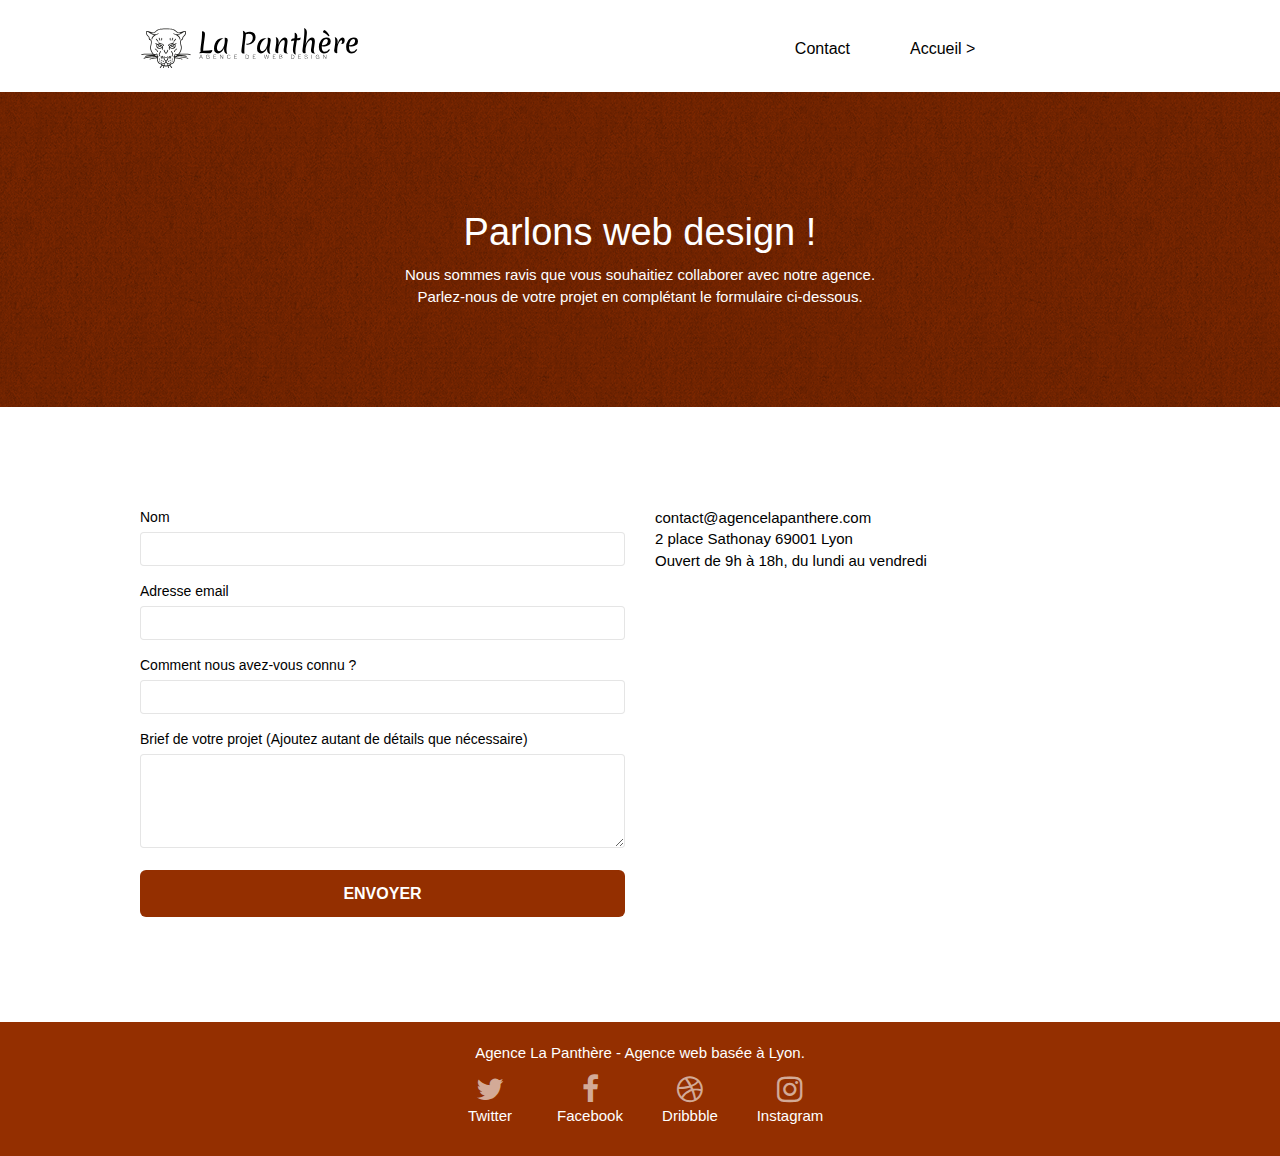
==== commit a1c2acfa: "debug : very low contrast on wave : switching .hiddenLink to white from transparent" ====
--- a/page2.html
+++ b/page2.html
@@ -137,17 +137,17 @@
 				<div class="row row-no-gutters social">
 					<div class="col-sm-3">
 						<div class="text-center">
-							<a class="social" href="https://twitter.com/home?lang=en"><span class="fa fa-twitter icon-md"><p class = "hiddenLink">twitter</p></span></a>
+							<a class="social" href="https://twitter.com/home?lang=en"><span class="fa fa-twitter icon-md"></span><p class = "hiddenLink">Twitter</p></a>
 						</div>
 					</div>
 					<div class="col-sm-3">
 						<div class="text-center">
-							<a class="social" href="https://www.facebook.com/"><span class="fa fa-facebook icon-md"></span><p class = "hiddenLink">facebook</p></a>
+							<a class="social" href="https://www.facebook.com/"><span class="fa fa-facebook icon-md"></span><p class = "hiddenLink">Facebook</p></a>
 						</div>
 					</div>
 					<div class="col-sm-3">
 						<div class="text-center">
-							<a class="social" href="https://dribbble.com/tags/reseau_sociaux"><span class="fa fa-dribbble icon-md"><p class = "hiddenLink">dribbble</p></span></a>
+							<a class="social" href="https://dribbble.com/tags/reseau_sociaux"><span class="fa fa-dribbble icon-md"></span><p class = "hiddenLink">Dribbble</p></a>
 						</div>
 					</div>
 					<div class="col-sm-3">
--- a/style.css
+++ b/style.css
@@ -8,7 +8,7 @@
 }
 /* Post soutenance */
 .hiddenLink {
-    visibility: hidden;
+    color: #FFFFFF!important;
 }
 p{
     font-size: 15px;
